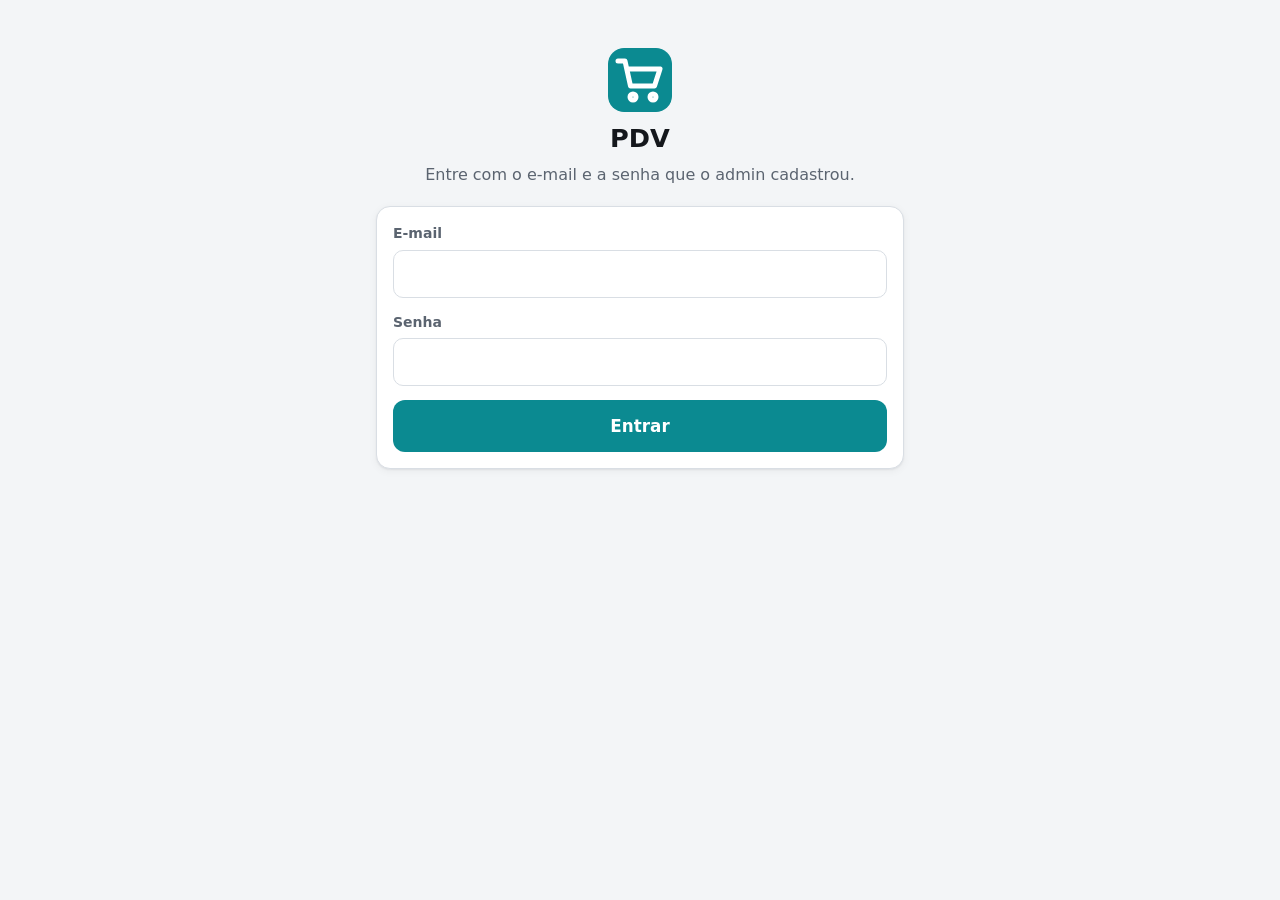
==== fornecedores.html @ 29f83e0d "Cadastro de fornecedores e filtro por fornecedor no relatório - Nova tela Fornecedores (só admin): c" ====
<!doctype html>
<html lang="pt-BR">
<head>
  <meta charset="utf-8">
  <meta name="viewport" content="width=device-width, initial-scale=1, viewport-fit=cover">
  <meta name="theme-color" content="#0b8a91">
  <title>Fornecedores · PDV</title>
  <link rel="icon" href="img/icone.svg" type="image/svg+xml">
  <link rel="stylesheet" href="css/estilo.css">
</head>
<body>
  <header class="topo">
    <div class="topo-linha">
      <h1>Fornecedores</h1>
      <div id="usuario-topo" class="usuario-topo"></div>
    </div>
  </header>

  <main class="conteudo">
    <form id="form-fornecedor" class="cartao" novalidate>
      <h2 id="titulo-form">Novo fornecedor</h2>

      <label class="campo">
        <span>Nome do fornecedor</span>
        <input id="nome" maxlength="120" autocomplete="off" required>
      </label>

      <div class="acoes">
        <button class="botao secundario" type="button" id="btn-cancelar" hidden>Cancelar</button>
        <button class="botao" type="submit" id="btn-salvar">Cadastrar fornecedor</button>
      </div>
      <button class="botao-texto-perigo" type="button" id="btn-excluir" hidden>Excluir fornecedor</button>
    </form>

    <h2 class="titulo-secao">Fornecedores cadastrados <span id="contagem"></span></h2>
    <ul id="lista-fornecedores" class="lista">
      <li class="vazio">Carregando…</li>
    </ul>
  </main>

  <nav class="abas" aria-label="Telas">
    <a href="index.html">
      <svg viewBox="0 0 24 24" fill="none" stroke="currentColor" stroke-width="2" stroke-linecap="round" stroke-linejoin="round" aria-hidden="true"><circle cx="9" cy="20" r="1.5"/><circle cx="18" cy="20" r="1.5"/><path d="M2 3h3l2.7 12.4a2 2 0 0 0 2 1.6h7.6a2 2 0 0 0 2-1.5L21 8H6"/></svg>
      Venda
    </a>
    <a href="produtos.html">
      <svg viewBox="0 0 24 24" fill="none" stroke="currentColor" stroke-width="2" stroke-linecap="round" stroke-linejoin="round" aria-hidden="true"><path d="M21 8 12 3 3 8v8l9 5 9-5z"/><path d="m3 8 9 5 9-5M12 13v8"/></svg>
      Produtos
    </a>
    <a href="fornecedores.html" aria-current="page">
      <svg viewBox="0 0 24 24" fill="none" stroke="currentColor" stroke-width="2" stroke-linecap="round" stroke-linejoin="round" aria-hidden="true"><path d="M2 6h12v11H2z"/><path d="M14 10h4l4 4v3h-8"/><circle cx="6" cy="18" r="2"/><circle cx="18" cy="18" r="2"/></svg>
      Fornecedores
    </a>
    <a href="relatorio.html">
      <svg viewBox="0 0 24 24" fill="none" stroke="currentColor" stroke-width="2" stroke-linecap="round" stroke-linejoin="round" aria-hidden="true"><path d="M3 3v18h18"/><path d="M8 17v-5M13 17V8M18 17v-8"/></svg>
      Relatório
    </a>
  </nav>

  <div id="aviso" class="aviso" role="status" aria-live="polite"></div>

  <script src="js/config.js"></script>
  <script src="js/api.js"></script>
  <script src="js/comum.js"></script>
  <script src="js/fornecedores.js"></script>
</body>
</html>
---- css/estilo.css ----
/* SmallPDVMobile — estilo único das três telas (mobile primeiro) */

:root {
  --fundo: #f3f5f7;
  --superficie: #ffffff;
  --texto: #14171c;
  --texto-suave: #5b6470;
  --borda: #d9dee4;
  --destaque: #0b8a91;
  --destaque-forte: #086c72;
  --destaque-suave: #e0f5f6;
  --sucesso: #15803d;
  --perigo: #c2410c;
  --perigo-suave: #fff1ea;
  --sombra: 0 1px 2px rgba(20, 23, 28, .06), 0 2px 8px rgba(20, 23, 28, .05);
  --raio: 14px;
  --altura-abas: 64px;
  color-scheme: light;
}

@media (prefers-color-scheme: dark) {
  :root {
    --fundo: #0f1216;
    --superficie: #181c22;
    --texto: #eef1f4;
    --texto-suave: #9aa4af;
    --borda: #2c323b;
    --destaque: #0bced1;
    --destaque-forte: #20f6e0;
    --destaque-suave: #0f2e31;
    --sucesso: #4ade80;
    --perigo: #fb8c5a;
    --perigo-suave: #2e1b13;
    --sombra: none;
    color-scheme: dark;
  }
}

* { box-sizing: border-box; }

html { -webkit-text-size-adjust: 100%; }

body {
  margin: 0;
  background: var(--fundo);
  color: var(--texto);
  font-family: system-ui, -apple-system, "Segoe UI", Roboto, "Helvetica Neue", Arial, sans-serif;
  font-size: 16px;
  line-height: 1.45;
  padding-bottom: calc(var(--altura-abas) + env(safe-area-inset-bottom) + 24px);
}

/* ---------- Topo ---------- */

.topo {
  position: sticky;
  top: 0;
  z-index: 5;
  background: var(--destaque);
  color: #fff;
  padding: calc(14px + env(safe-area-inset-top)) 16px 14px;
}
.topo-linha {
  display: flex;
  align-items: center;
  justify-content: space-between;
  gap: 12px;
  max-width: 560px;
  margin: 0 auto;
}
.topo h1 { margin: 0; font-size: 1.2rem; font-weight: 700; }
@media (prefers-color-scheme: dark) {
  .topo { background: var(--superficie); color: var(--texto); border-bottom: 1px solid var(--borda); }
}

.usuario-topo { display: flex; align-items: center; gap: 8px; min-width: 0; font-size: .875rem; font-weight: 600; }
.usuario-topo span { overflow: hidden; text-overflow: ellipsis; white-space: nowrap; max-width: 9em; }
.botao-sair {
  min-height: 34px;
  padding: 4px 12px;
  font: inherit;
  color: inherit;
  background: transparent;
  border: 1.5px solid currentColor;
  border-radius: 999px;
  cursor: pointer;
  opacity: .9;
}

.conteudo { max-width: 560px; margin: 0 auto; padding: 16px; }

/* ---------- Cartões e formulários ---------- */

.cartao {
  background: var(--superficie);
  border: 1px solid var(--borda);
  border-radius: var(--raio);
  box-shadow: var(--sombra);
  padding: 16px;
  margin-bottom: 16px;
}
.cartao h2 { margin: 0 0 12px; font-size: 1.05rem; }

.campo { display: block; margin-bottom: 14px; }
.campo > span { display: block; font-size: .875rem; font-weight: 600; color: var(--texto-suave); margin-bottom: 6px; }

input, select {
  width: 100%;
  min-height: 48px;
  padding: 10px 12px;
  font: inherit;
  font-size: 1.05rem; /* ≥16px evita o zoom automático do iPhone */
  color: var(--texto);
  background: var(--superficie);
  border: 1.5px solid var(--borda);
  border-radius: 10px;
  appearance: none;
  -webkit-appearance: none;
}
select {
  padding-right: 40px;
  background-image: url("data:image/svg+xml,%3Csvg xmlns='http://www.w3.org/2000/svg' width='16' height='16' fill='none' stroke='%235b6470' stroke-width='2' stroke-linecap='round' stroke-linejoin='round' viewBox='0 0 24 24'%3E%3Cpath d='m6 9 6 6 6-6'/%3E%3C/svg%3E");
  background-repeat: no-repeat;
  background-position: right 12px center;
}
input:focus, select:focus { outline: none; border-color: var(--destaque); box-shadow: 0 0 0 3px var(--destaque-suave); }
input[aria-invalid="true"] { border-color: var(--perigo); }

.linha { display: grid; grid-template-columns: 1fr 1fr; gap: 12px; }

.dica { margin: -6px 0 14px; font-size: .875rem; color: var(--texto-suave); min-height: 1.2em; }

/* ---------- Botões ---------- */

.botao {
  display: block;
  width: 100%;
  min-height: 52px;
  padding: 12px 16px;
  font: inherit;
  font-size: 1.05rem;
  font-weight: 700;
  color: #fff;
  background: var(--destaque);
  border: none;
  border-radius: 12px;
  cursor: pointer;
}
.botao:active { background: var(--destaque-forte); }
.botao:disabled { opacity: .6; cursor: wait; }
.botao.secundario { background: transparent; color: var(--texto); border: 1.5px solid var(--borda); }
@media (prefers-color-scheme: dark) { .botao { color: #0f1216; } }

.acoes { display: flex; gap: 10px; }
.acoes .botao { flex: 1; }

.botao-texto-perigo {
  display: block;
  margin: 12px auto 0;
  padding: 8px 12px;
  font: inherit;
  font-size: .95rem;
  font-weight: 600;
  color: var(--perigo);
  background: none;
  border: none;
  cursor: pointer;
}

[hidden] { display: none !important; }

/* ---------- Registro de venda ---------- */

.total {
  display: flex;
  justify-content: space-between;
  align-items: baseline;
  padding: 14px 0 16px;
  margin-top: 2px;
  border-top: 1px dashed var(--borda);
}
.total span { color: var(--texto-suave); font-weight: 600; }
.total strong { font-size: 1.6rem; font-variant-numeric: tabular-nums; }

/* ---------- Lista de produtos ---------- */

.titulo-secao { font-size: 1rem; margin: 8px 4px 10px; color: var(--texto-suave); }

.lista { list-style: none; margin: 0; padding: 0; }
.lista li + li { margin-top: 8px; }

.item-produto {
  display: flex;
  width: 100%;
  align-items: center;
  justify-content: space-between;
  gap: 12px;
  padding: 14px 16px;
  font: inherit;
  color: inherit;
  text-align: left;
  background: var(--superficie);
  border: 1px solid var(--borda);
  border-radius: 12px;
  cursor: pointer;
}
.item-produto:active, .item-produto.editando { border-color: var(--destaque); background: var(--destaque-suave); }
.item-produto .nome { font-weight: 600; overflow-wrap: anywhere; }
.item-produto .estoque { display: block; font-size: .875rem; color: var(--texto-suave); }
.item-produto .estoque.zerado { color: var(--perigo); font-weight: 600; }
.item-produto .fornecedor { display: block; font-size: .8rem; color: var(--texto-suave); overflow-wrap: anywhere; }
.item-produto .preco { font-weight: 700; white-space: nowrap; font-variant-numeric: tabular-nums; }

.vazio { text-align: center; color: var(--texto-suave); padding: 24px 8px; }

/* ---------- Relatório ---------- */

.filtros { display: grid; grid-template-columns: repeat(4, 1fr); gap: 6px; margin-bottom: 16px; }
.filtros button {
  min-height: 42px;
  padding: 6px 4px;
  font: inherit;
  font-size: .9rem;
  font-weight: 600;
  color: var(--texto);
  background: var(--superficie);
  border: 1.5px solid var(--borda);
  border-radius: 999px;
  cursor: pointer;
}
.filtros button[aria-pressed="true"] { background: var(--destaque); border-color: var(--destaque); color: #fff; }
@media (prefers-color-scheme: dark) { .filtros button[aria-pressed="true"] { color: #0f1216; } }

.resumo { display: grid; grid-template-columns: 1fr 1fr; gap: 12px; }
.resumo div { display: flex; flex-direction: column; }
.resumo span { font-size: .85rem; color: var(--texto-suave); font-weight: 600; }
.resumo strong { font-size: 1.35rem; font-variant-numeric: tabular-nums; }

.tabela { width: 100%; border-collapse: collapse; font-variant-numeric: tabular-nums; }
.tabela th, .tabela td { padding: 12px 6px; text-align: left; border-bottom: 1px solid var(--borda); }
.tabela th { font-size: .8rem; text-transform: uppercase; letter-spacing: .04em; color: var(--texto-suave); }
.tabela td { overflow-wrap: anywhere; }
.tabela .num { text-align: right; white-space: nowrap; }
.tabela tbody tr:last-child td { border-bottom: none; }
.cartao.tabela-cartao { padding: 4px 12px; }

/* ---------- Abas inferiores ---------- */

.abas {
  position: fixed;
  left: 0; right: 0; bottom: 0;
  z-index: 10;
  display: grid;
  grid-template-columns: repeat(4, 1fr);
  background: var(--superficie);
  border-top: 1px solid var(--borda);
  padding-bottom: env(safe-area-inset-bottom);
}
.abas a {
  display: flex;
  flex-direction: column;
  align-items: center;
  justify-content: center;
  gap: 3px;
  height: var(--altura-abas);
  font-size: .78rem;
  font-weight: 600;
  color: var(--texto-suave);
  text-decoration: none;
}
.abas a svg { width: 24px; height: 24px; }
.abas a[aria-current="page"] { color: var(--destaque); }

/* Só o admin navega entre as telas; o vendedor fica na tela de venda. */
body:not(.admin) { --altura-abas: 0px; }
body:not(.admin) .abas { display: none; }

/* ---------- Login ---------- */

.pagina-login .conteudo { padding-top: calc(48px + env(safe-area-inset-top)); }
.marca-login { text-align: center; margin-bottom: 20px; }
.marca-login img { display: block; margin: 0 auto 8px; border-radius: 16px; }
.marca-login h1 { margin: 0; font-size: 1.6rem; }
.marca-login p { margin: 6px 0 0; color: var(--texto-suave); }

/* ---------- Avisos ---------- */

.aviso {
  position: fixed;
  left: 16px; right: 16px;
  bottom: calc(var(--altura-abas) + env(safe-area-inset-bottom) + 12px);
  z-index: 20;
  max-width: 528px;
  margin: 0 auto;
  padding: 14px 16px;
  font-weight: 600;
  color: #fff;
  background: #14171c;
  border-radius: 12px;
  box-shadow: 0 6px 20px rgba(0, 0, 0, .25);
  opacity: 0;
  transform: translateY(12px);
  pointer-events: none;
  transition: opacity .2s, transform .2s;
}
.aviso.visivel { opacity: 1; transform: none; }
.aviso.ok { background: #15803d; }
.aviso.erro { background: #c2410c; }

.faixa-config {
  margin: 0 0 16px;
  padding: 12px 14px;
  font-size: .9rem;
  font-weight: 600;
  color: var(--perigo);
  background: var(--perigo-suave);
  border: 1px solid var(--perigo);
  border-radius: 12px;
}
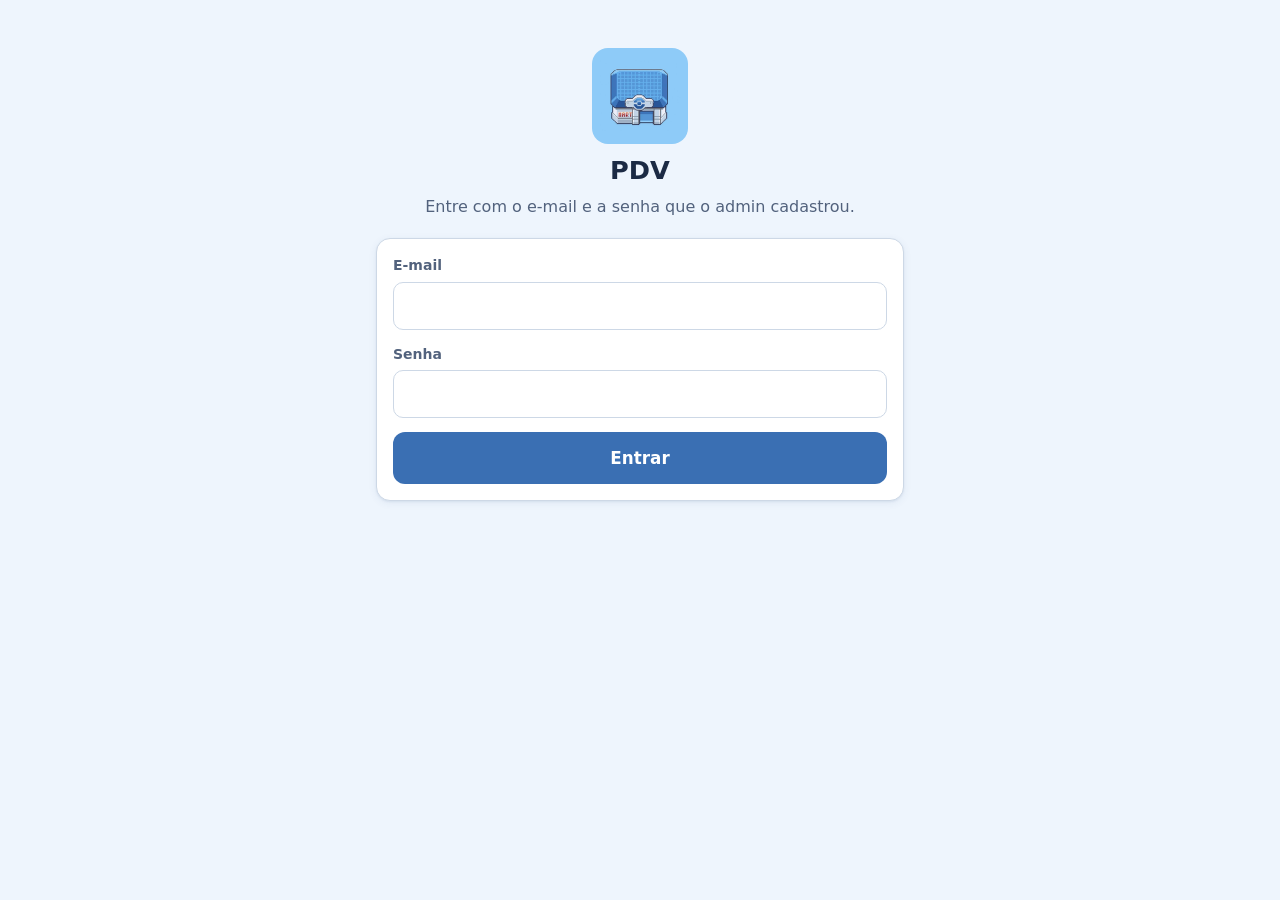
==== commit e5b5e825: "Novo ícone (site e app no celular) e paleta azul tirada do ícone - Ícone da loja em pixel art como f" ====
--- a/fornecedores.html
+++ b/fornecedores.html
@@ -3,9 +3,12 @@
 <head>
   <meta charset="utf-8">
   <meta name="viewport" content="width=device-width, initial-scale=1, viewport-fit=cover">
-  <meta name="theme-color" content="#0b8a91">
+  <meta name="theme-color" content="#3a6fb3">
   <title>Fornecedores · PDV</title>
-  <link rel="icon" href="img/icone.svg" type="image/svg+xml">
+  <link rel="icon" href="img/favicon-32.png" sizes="32x32" type="image/png">
+  <link rel="apple-touch-icon" href="img/apple-touch-icon.png">
+  <link rel="manifest" href="manifest.webmanifest">
+  <meta name="apple-mobile-web-app-title" content="PDV">
   <link rel="stylesheet" href="css/estilo.css">
 </head>
 <body>
--- a/css/estilo.css
+++ b/css/estilo.css
@@ -1,18 +1,22 @@
 /* SmallPDVMobile — estilo único das três telas (mobile primeiro) */
 
 :root {
-  --fundo: #f3f5f7;
+  /* Paleta tirada do ícone: céu, telhado azul, contorno marinho, branco frio e o vermelho do "MART" */
+  --ceu: #8ecbf8;
+  --marinho: #284d83;
+  --fundo: #eef5fd;
   --superficie: #ffffff;
-  --texto: #14171c;
-  --texto-suave: #5b6470;
-  --borda: #d9dee4;
-  --destaque: #0b8a91;
-  --destaque-forte: #086c72;
-  --destaque-suave: #e0f5f6;
+  --texto: #1b2a44;
+  --texto-suave: #52627d;
+  --borda: #cdd8e6;
+  --destaque: #3a6fb3;
+  --destaque-forte: #284d83;
+  --destaque-suave: #dcecfb;
+  --sobre-destaque: #ffffff;
   --sucesso: #15803d;
-  --perigo: #c2410c;
-  --perigo-suave: #fff1ea;
-  --sombra: 0 1px 2px rgba(20, 23, 28, .06), 0 2px 8px rgba(20, 23, 28, .05);
+  --perigo: #b24849;
+  --perigo-suave: #fbeceb;
+  --sombra: 0 1px 2px rgba(40, 77, 131, .08), 0 2px 8px rgba(40, 77, 131, .07);
   --raio: 14px;
   --altura-abas: 64px;
   color-scheme: light;
@@ -20,17 +24,18 @@
 
 @media (prefers-color-scheme: dark) {
   :root {
-    --fundo: #0f1216;
-    --superficie: #181c22;
-    --texto: #eef1f4;
-    --texto-suave: #9aa4af;
-    --borda: #2c323b;
-    --destaque: #0bced1;
-    --destaque-forte: #20f6e0;
-    --destaque-suave: #0f2e31;
+    --fundo: #0f1a2b;
+    --superficie: #16233a;
+    --texto: #e8f0fa;
+    --texto-suave: #9db0c9;
+    --borda: #2a3a55;
+    --destaque: #8ecbf8;
+    --destaque-forte: #b9e0fc;
+    --destaque-suave: #1a3150;
+    --sobre-destaque: #0f1a2b;
     --sucesso: #4ade80;
-    --perigo: #fb8c5a;
-    --perigo-suave: #2e1b13;
+    --perigo: #f08a85;
+    --perigo-suave: #3a1d22;
     --sombra: none;
     color-scheme: dark;
   }
@@ -58,6 +63,7 @@
   z-index: 5;
   background: var(--destaque);
   color: #fff;
+  border-bottom: 3px solid var(--marinho);
   padding: calc(14px + env(safe-area-inset-top)) 16px 14px;
 }
 .topo-linha {
@@ -119,7 +125,7 @@
 }
 select {
   padding-right: 40px;
-  background-image: url("data:image/svg+xml,%3Csvg xmlns='http://www.w3.org/2000/svg' width='16' height='16' fill='none' stroke='%235b6470' stroke-width='2' stroke-linecap='round' stroke-linejoin='round' viewBox='0 0 24 24'%3E%3Cpath d='m6 9 6 6 6-6'/%3E%3C/svg%3E");
+  background-image: url("data:image/svg+xml,%3Csvg xmlns='http://www.w3.org/2000/svg' width='16' height='16' fill='none' stroke='%2352627d' stroke-width='2' stroke-linecap='round' stroke-linejoin='round' viewBox='0 0 24 24'%3E%3Cpath d='m6 9 6 6 6-6'/%3E%3C/svg%3E");
   background-repeat: no-repeat;
   background-position: right 12px center;
 }
@@ -140,7 +146,7 @@
   font: inherit;
   font-size: 1.05rem;
   font-weight: 700;
-  color: #fff;
+  color: var(--sobre-destaque);
   background: var(--destaque);
   border: none;
   border-radius: 12px;
@@ -149,7 +155,6 @@
 .botao:active { background: var(--destaque-forte); }
 .botao:disabled { opacity: .6; cursor: wait; }
 .botao.secundario { background: transparent; color: var(--texto); border: 1.5px solid var(--borda); }
-@media (prefers-color-scheme: dark) { .botao { color: #0f1216; } }
 
 .acoes { display: flex; gap: 10px; }
 .acoes .botao { flex: 1; }
@@ -228,8 +233,7 @@
   border-radius: 999px;
   cursor: pointer;
 }
-.filtros button[aria-pressed="true"] { background: var(--destaque); border-color: var(--destaque); color: #fff; }
-@media (prefers-color-scheme: dark) { .filtros button[aria-pressed="true"] { color: #0f1216; } }
+.filtros button[aria-pressed="true"] { background: var(--destaque); border-color: var(--destaque); color: var(--sobre-destaque); }
 
 .resumo { display: grid; grid-template-columns: 1fr 1fr; gap: 12px; }
 .resumo div { display: flex; flex-direction: column; }
@@ -295,7 +299,7 @@
   padding: 14px 16px;
   font-weight: 600;
   color: #fff;
-  background: #14171c;
+  background: var(--marinho);
   border-radius: 12px;
   box-shadow: 0 6px 20px rgba(0, 0, 0, .25);
   opacity: 0;
@@ -305,7 +309,7 @@
 }
 .aviso.visivel { opacity: 1; transform: none; }
 .aviso.ok { background: #15803d; }
-.aviso.erro { background: #c2410c; }
+.aviso.erro { background: #b24849; }
 
 .faixa-config {
   margin: 0 0 16px;
@@ -317,3 +321,127 @@
   border: 1px solid var(--perigo);
   border-radius: 12px;
 }
+
+/* ---------- Leitor de código de barras ---------- */
+
+.botao-leitor {
+  flex: 0 0 52px;
+  display: grid;
+  place-items: center;
+  min-height: 48px;
+  padding: 0;
+  color: var(--sobre-destaque);
+  background: var(--destaque);
+  border: none;
+  border-radius: 10px;
+  cursor: pointer;
+}
+.botao-leitor svg { width: 26px; height: 26px; }
+.botao-leitor:active { background: var(--destaque-forte); }
+
+.campo-com-botao { display: flex; gap: 8px; }
+.campo-com-botao > input,
+.campo-com-botao > select { flex: 1; min-width: 0; }
+
+.leitor {
+  position: fixed;
+  inset: 0;
+  z-index: 50;
+  display: flex;
+  flex-direction: column;
+  align-items: center;
+  justify-content: flex-end;
+  gap: 16px;
+  padding: 16px 16px calc(24px + env(safe-area-inset-bottom));
+  background: #000;
+}
+.leitor-video { position: absolute; inset: 0; width: 100%; height: 100%; object-fit: cover; }
+.leitor-mira {
+  position: absolute;
+  top: 50%; left: 50%;
+  width: min(80vw, 360px);
+  height: 140px;
+  transform: translate(-50%, -50%);
+  border: 3px solid var(--ceu);
+  border-radius: 14px;
+  box-shadow: 0 0 0 100vmax rgba(0, 0, 0, .45);
+}
+.leitor-texto, .leitor-cancelar { position: relative; }
+.leitor-texto { margin: 0; color: #fff; font-weight: 600; text-align: center; }
+.leitor .leitor-cancelar { max-width: 320px; color: #fff; border-color: rgba(255, 255, 255, .6); }
+body.leitor-aberto { overflow: hidden; }
+
+/* ---------- Pedido (tela de venda) ---------- */
+
+.faixa-edicao {
+  margin: 0 0 16px;
+  padding: 12px 14px;
+  font-size: .9rem;
+  font-weight: 600;
+  color: var(--destaque-forte);
+  background: var(--destaque-suave);
+  border: 1px solid var(--destaque);
+  border-radius: 12px;
+}
+
+.itens-pedido { list-style: none; margin: 0; padding: 0; }
+.itens-pedido .vazio { padding: 12px 4px; }
+
+.item-pedido {
+  display: grid;
+  grid-template-columns: 1fr auto auto;
+  align-items: center;
+  gap: 8px;
+  padding: 10px 0;
+  border-bottom: 1px solid var(--borda);
+}
+.item-pedido:last-child { border-bottom: none; }
+.item-info { min-width: 0; }
+.item-info .nome { display: block; font-weight: 600; overflow-wrap: anywhere; }
+.item-info .detalhe { display: block; font-size: .85rem; color: var(--texto-suave); font-variant-numeric: tabular-nums; }
+.item-info .detalhe strong { color: var(--texto); }
+
+.item-qtd { display: flex; align-items: center; border: 1.5px solid var(--borda); border-radius: 10px; }
+.item-qtd button {
+  width: 38px;
+  height: 38px;
+  font: inherit;
+  font-size: 1.2rem;
+  font-weight: 700;
+  color: var(--destaque);
+  background: none;
+  border: none;
+  cursor: pointer;
+}
+.item-qtd button:disabled { color: var(--borda); cursor: default; }
+.item-qtd span { min-width: 26px; text-align: center; font-weight: 700; font-variant-numeric: tabular-nums; }
+
+.item-remover {
+  width: 36px;
+  height: 36px;
+  font: inherit;
+  font-size: 1.4rem;
+  line-height: 1;
+  color: var(--perigo);
+  background: none;
+  border: none;
+  cursor: pointer;
+}
+
+.troco { display: flex; flex-direction: column; justify-content: flex-end; }
+.troco strong { min-height: 48px; display: flex; align-items: center; font-size: 1.35rem; font-variant-numeric: tabular-nums; }
+.troco-ok { color: var(--sucesso); }
+.troco-falta { color: var(--perigo); }
+
+.acoes-edicao { margin-top: 10px; }
+
+.etiqueta {
+  display: inline-block;
+  padding: 0 6px;
+  font-size: .72rem;
+  font-weight: 700;
+  color: var(--texto-suave);
+  border: 1px solid var(--borda);
+  border-radius: 999px;
+  vertical-align: middle;
+}
